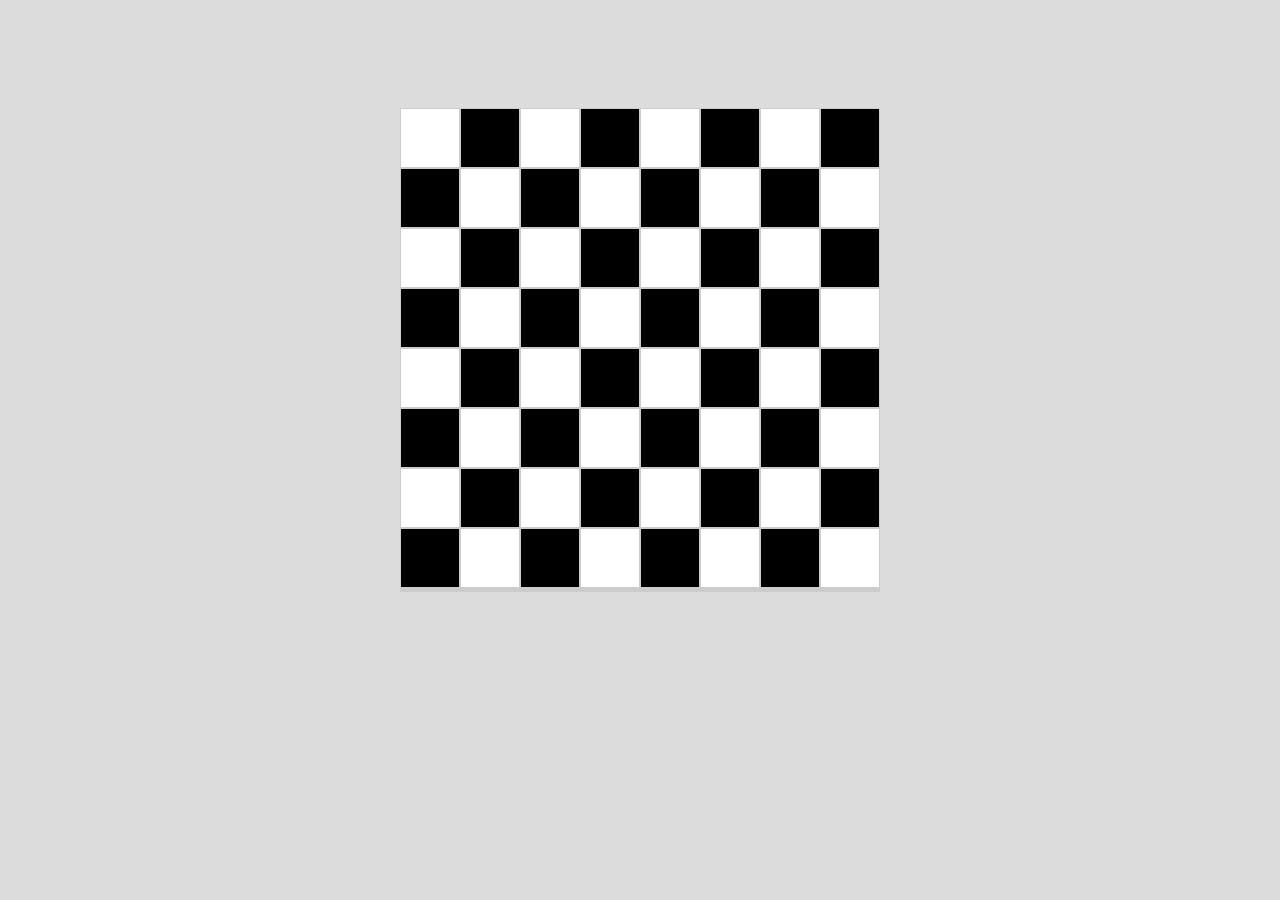
==== chess_web/index.html @ 3dfe7e50 "Add initial HTML, CSS, and JS files for chess web application" ====
<!DOCTYPE html>
<html lang="en">
<head>
    <meta charset="UTF-8">
    <meta name="viewport" content="width=device-width, initial-scale=1.0">
    <title>clutchess</title>
</head>
<link rel="stylesheet" href="style.css">   
<body>
    <!-- <h1 class="title">Chess game in browser</h1> -->
    <div class="grid">
                <div class="white"></div><div class="black"></div><div class="white"></div><div class="black"></div><div class="white"></div><div class="black"></div><div class="white"></div><div class="black"></div>
                <div class="black"></div><div class="white"></div><div class="black"></div><div class="white"></div><div class="black"></div><div class="white"></div><div class="black"></div><div class="white"></div>
                <div class="white"></div><div class="black"></div><div class="white"></div><div class="black"></div><div class="white"></div><div class="black"></div><div class="white"></div><div class="black"></div>
                <div class="black"></div><div class="white"></div><div class="black"></div><div class="white"></div><div class="black"></div><div class="white"></div><div class="black"></div><div class="white"></div>
                <div class="white"></div><div class="black"></div><div class="white"></div><div class="black"></div><div class="white"></div><div class="black"></div><div class="white"></div><div class="black"></div>
                <div class="black"></div><div class="white"></div><div class="black"></div><div class="white"></div><div class="black"></div><div class="white"></div><div class="black"></div><div class="white"></div>
                <div class="white"></div><div class="black"></div><div class="white"></div><div class="black"></div><div class="white"></div><div class="black"></div><div class="white"></div><div class="black"></div>
                <div class="black"></div><div class="white"></div><div class="black"></div><div class="white"></div><div class="black"></div><div class="white"></div><div class="black"></div><div class="white"></div>
                <div class="white"></div><div class="black"></div><div class="white"></div><div class="black"></div><div class="white"></div><div class="black"></div><div class="white"></div><div class="black"></div>
                <div class="black"></div><div class="white"></div><div class="black"></div><div class="white"></div><div class="black"></div><div class="white"></div><div class="black"></div><div class="white"></div>
                <div></div>
</body>
</html>
---- chess_web/style.css ----
body {
    background-color: gainsboro;
    /* margin: 0;
    justify-content: center;
    display: flex;
    align-items: center;
    height: 100vh; */
}
.grid {
    display: grid;
    grid-template-columns: repeat(8,60px);
    grid-template-rows: repeat(8, 60px);
    justify-content: center;
    
    margin: auto;
    padding-top: 100px;
}
.grid .white {
    background-color: white;
    border: 1px solid #ccc;
}
.grid .black {
    background-color: black;
    border: 1px solid #ccc;
}
title {
    align-items: center;
    position: relative;
}
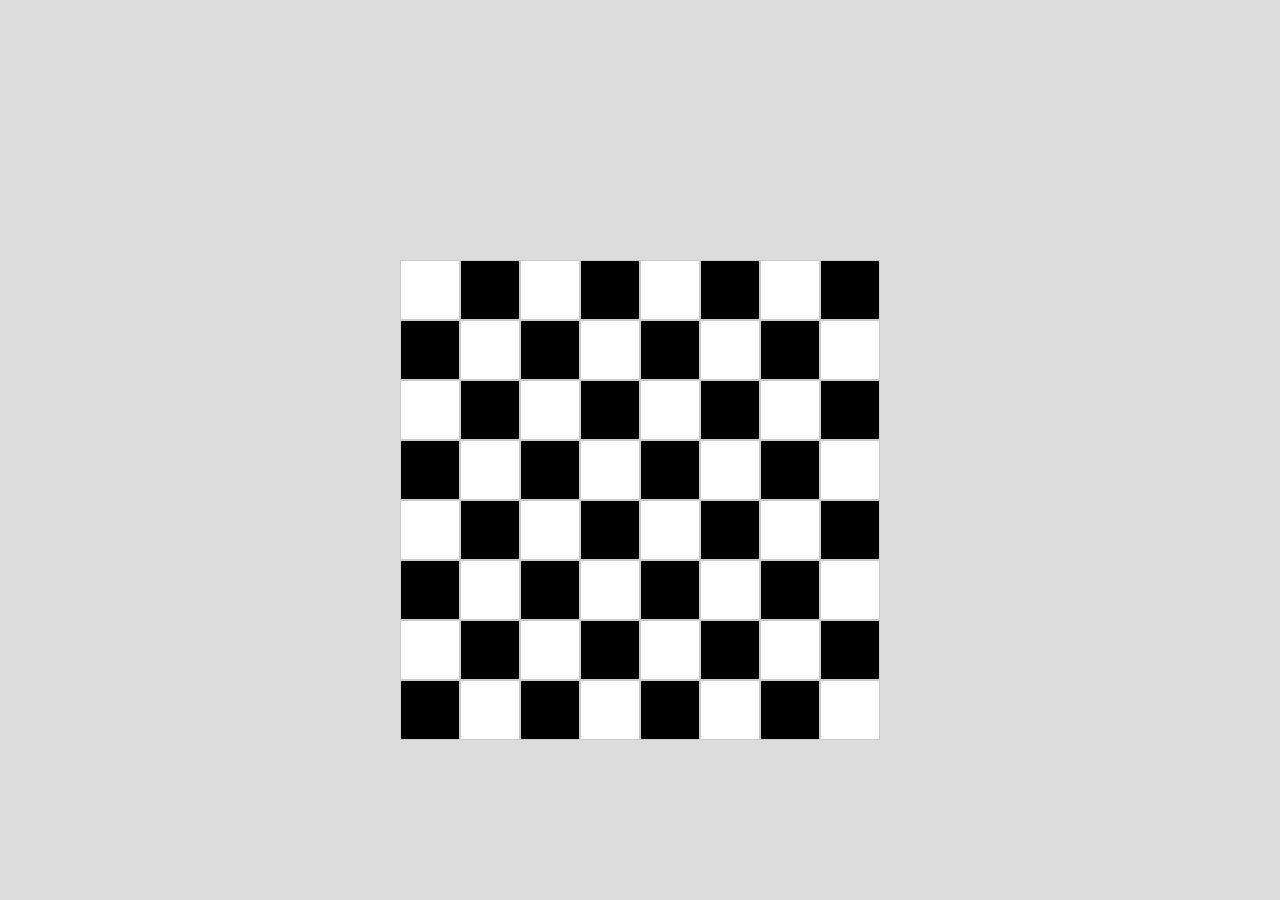
==== commit 788507c2: "Implement chessboard grid in HTML and JavaScript, and adjust CSS styles" ====
--- a/chess_web/index.html
+++ b/chess_web/index.html
@@ -7,18 +7,8 @@
 </head>
 <link rel="stylesheet" href="style.css">   
 <body>
-    <!-- <h1 class="title">Chess game in browser</h1> -->
     <div class="grid">
-                <div class="white"></div><div class="black"></div><div class="white"></div><div class="black"></div><div class="white"></div><div class="black"></div><div class="white"></div><div class="black"></div>
-                <div class="black"></div><div class="white"></div><div class="black"></div><div class="white"></div><div class="black"></div><div class="white"></div><div class="black"></div><div class="white"></div>
-                <div class="white"></div><div class="black"></div><div class="white"></div><div class="black"></div><div class="white"></div><div class="black"></div><div class="white"></div><div class="black"></div>
-                <div class="black"></div><div class="white"></div><div class="black"></div><div class="white"></div><div class="black"></div><div class="white"></div><div class="black"></div><div class="white"></div>
-                <div class="white"></div><div class="black"></div><div class="white"></div><div class="black"></div><div class="white"></div><div class="black"></div><div class="white"></div><div class="black"></div>
-                <div class="black"></div><div class="white"></div><div class="black"></div><div class="white"></div><div class="black"></div><div class="white"></div><div class="black"></div><div class="white"></div>
-                <div class="white"></div><div class="black"></div><div class="white"></div><div class="black"></div><div class="white"></div><div class="black"></div><div class="white"></div><div class="black"></div>
-                <div class="black"></div><div class="white"></div><div class="black"></div><div class="white"></div><div class="black"></div><div class="white"></div><div class="black"></div><div class="white"></div>
-                <div class="white"></div><div class="black"></div><div class="white"></div><div class="black"></div><div class="white"></div><div class="black"></div><div class="white"></div><div class="black"></div>
-                <div class="black"></div><div class="white"></div><div class="black"></div><div class="white"></div><div class="black"></div><div class="white"></div><div class="black"></div><div class="white"></div>
-                <div></div>
+    </div>
+    <script src="index.js"></script>
 </body>
 </html>
--- a/chess_web/style.css
+++ b/chess_web/style.css
@@ -1,11 +1,11 @@
 
 body {
     background-color: gainsboro;
-    /* margin: 0;
+    margin: 0;
     justify-content: center;
     display: flex;
     align-items: center;
-    height: 100vh; */
+    height: 100vh;
 }
 .grid {
     display: grid;
@@ -24,7 +24,4 @@
     background-color: black;
     border: 1px solid #ccc;
 }
-title {
-    align-items: center;
-    position: relative;
-}
+
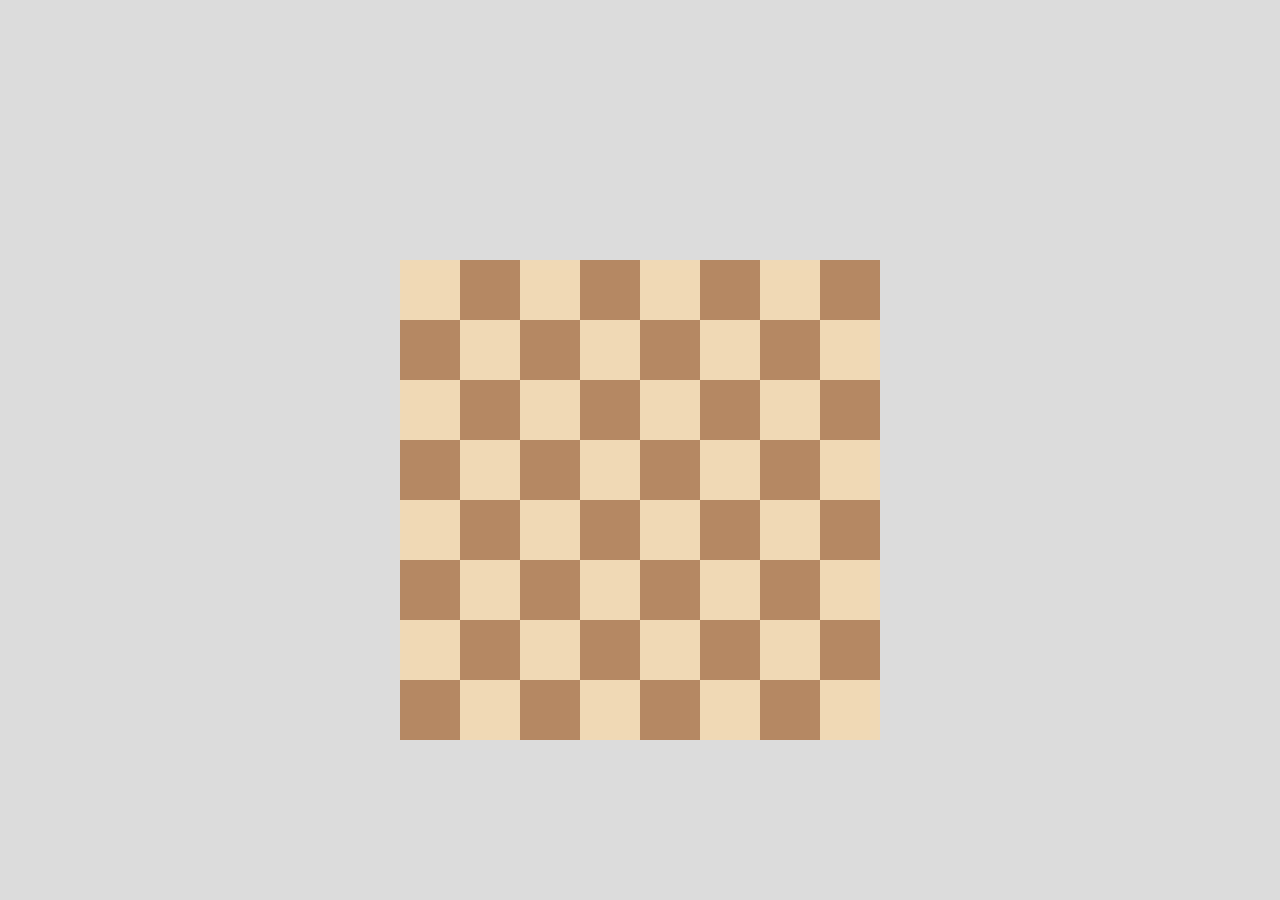
==== commit 5c738779: "Add error and game over banners with styling for user feedback" ====
--- a/chess_web/index.html
+++ b/chess_web/index.html
@@ -10,5 +10,7 @@
     <div class="grid">
     </div>
     <script src="index.js"></script>
+    <div id="error-banner" class="hidden"></div>
+    <div id="game-over-banner" class="hidden"></div>
 </body>
 </html>
--- a/chess_web/style.css
+++ b/chess_web/style.css
@@ -1,4 +1,26 @@
-
+.hidden {
+    display: none;
+}
+#game-over-banner{
+    position: fixed;
+    top: 50px;
+    left: 50%;
+    transform: translateX(-50%);
+    background-color: white;
+    color: red;
+    padding: 10px 20px;
+    border-radius: 6px;
+}
+#error-banner {
+    position: fixed;
+    top: 20px;
+    left: 50%;
+    transform: translateX(-50%);
+    background-color: white;
+    color: red;
+    padding: 10px 20px;
+    border-radius: 6px;
+}
 body {
     background-color: gainsboro;
     margin: 0;
@@ -17,11 +39,63 @@
     padding-top: 100px;
 }
 .grid .white {
-    background-color: white;
-    border: 1px solid #ccc;
+    background-color: #f0d9b5;
+    border: 0px solid #ccc;
 }
 .grid .black {
-    background-color: black;
-    border: 1px solid #ccc;
+    background-color: #b58863;
+    border: 0px solid #ccc;
 }
 
+.grid > div {
+    background-size: contain;
+    background-repeat: no-repeat;
+    background-position: center;
+}
+.grid .black.selected,
+.grid .white.selected {
+    position: relative;
+}
+.grid .black.selected::after,
+.grid .white.selected::after {
+    content: "";
+    position: absolute;
+    top: 50%;
+    left: 50%;
+    transform: translate(-50%, -50%);
+    width: 60px;
+    height: 60px;
+    border: 5px solid yellow;
+    box-sizing: border-box;
+}
+.valid-move {
+    position: relative;
+}
+.valid-move::after {
+    content: "";
+    position: absolute;
+    top: 50%;
+    left: 50%;
+    width: 16px;
+    height: 16px;
+    background-color: rgba(0, 0, 0, 0.4);
+    border-radius: 50%;
+    transform: translate(-50%, -50%);
+}
+.grid .black.capture,
+.grid .white.capture{
+    position: relative;
+}
+.grid .black.capture::after,
+.grid .white.capture::after {
+    content: "";
+    position: absolute;
+    top: 50%;
+    left: 50%;
+    transform: translate(-50%, -50%);
+    width: 60px;
+    height: 60px;
+    border: 3px solid red;
+    border-radius: 50%;
+    box-sizing: border-box;
+}
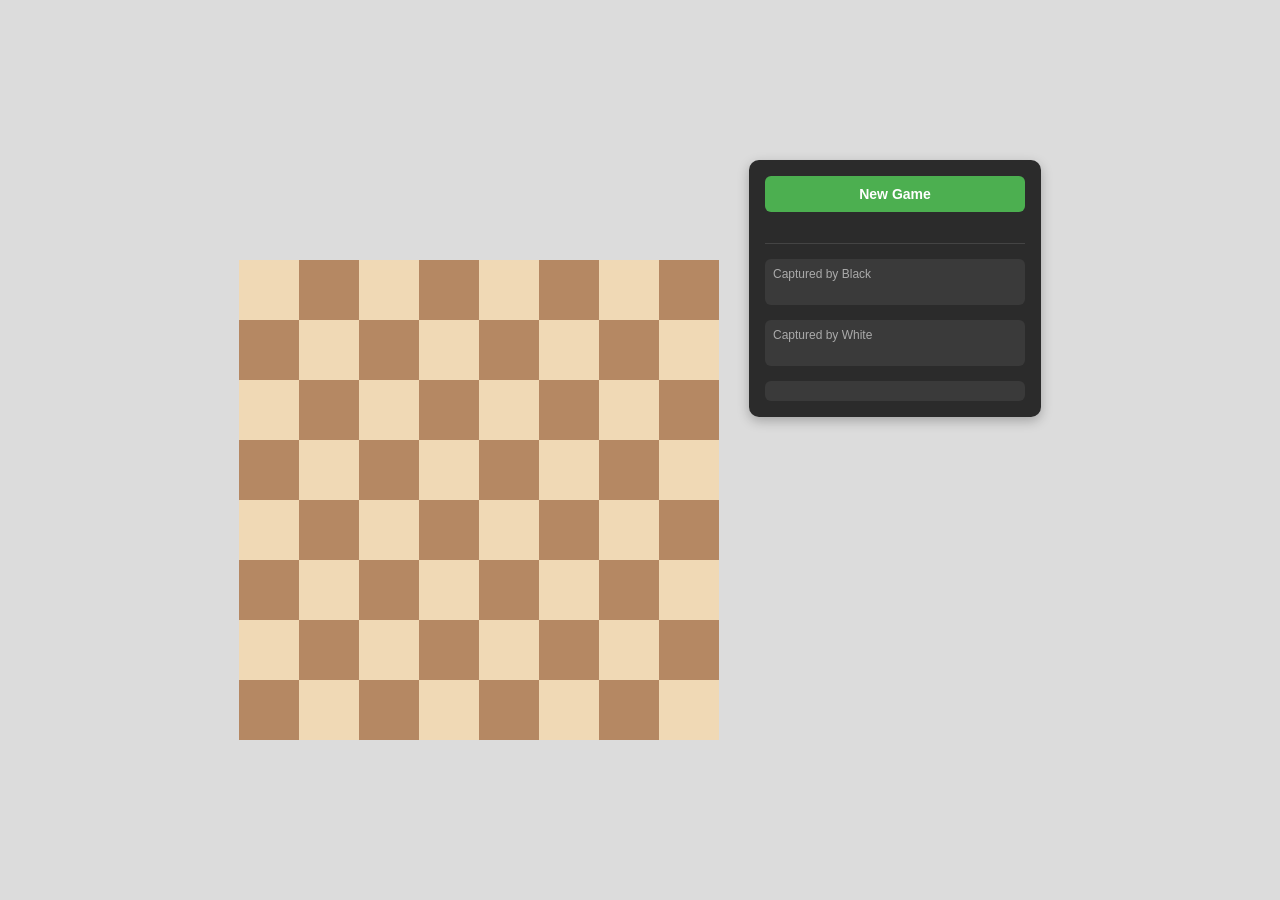
==== commit 8cae069a: "Enhance chess game UI with sidebar, promotion picker, and sound effects; implement game reset functi" ====
--- a/chess_web/index.html
+++ b/chess_web/index.html
@@ -7,10 +7,37 @@
 </head>
 <link rel="stylesheet" href="style.css">   
 <body>
-    <div class="grid">
+    <div id="error-banner" class="hidden"></div>
+    <div class="game-container">
+        <div class="grid"></div>
+        <div class="sidebar">
+            <button id="new-game-btn" onclick="showResetConfirm()">New Game</button>
+            <div id="turn-indicator"></div>
+            <div id="captured-white"></div>
+            <div id="captured-black"></div>
+            <div id="move-history"></div>
+        </div>
+    </div>
+    <div id="game-over-banner" class="hidden">
+        <p id="game-over-message"></p>
+        <button id="play-again-btn" onclick="resetGame()">Play Again</button>
+    </div>
+    <div id="reset-confirm-banner" class="hidden">
+    <p>Are you sure you want to start a new game?</p>
+    <div class="button-row">
+        <button id="confirm-reset-btn" onclick="resetGame(); hideResetConfirm()">Yes, New Game</button>
+        <button id="cancel-reset-btn" onclick="hideResetConfirm()">Cancel</button>
+    </div>
+    </div>
+    <div id="promotion-picker" class="hidden">
+        <p>Promote pawn to:</p>
+        <div class="button-row">
+            <button class="promotion-btn" onclick="choosePromotion('Q')">Queen</button>
+            <button class="promotion-btn" onclick="choosePromotion('R')">Rook</button>
+            <button class="promotion-btn" onclick="choosePromotion('B')">Bishop</button>
+            <button class="promotion-btn" onclick="choosePromotion('N')">Knight</button>
+        </div>
     </div>
     <script src="index.js"></script>
-    <div id="error-banner" class="hidden"></div>
-    <div id="game-over-banner" class="hidden"></div>
 </body>
 </html>
--- a/chess_web/style.css
+++ b/chess_web/style.css
@@ -1,26 +1,7 @@
 .hidden {
-    display: none;
-}
-#game-over-banner{
-    position: fixed;
-    top: 50px;
-    left: 50%;
-    transform: translateX(-50%);
-    background-color: white;
-    color: red;
-    padding: 10px 20px;
-    border-radius: 6px;
-}
-#error-banner {
-    position: fixed;
-    top: 20px;
-    left: 50%;
-    transform: translateX(-50%);
-    background-color: white;
-    color: red;
-    padding: 10px 20px;
-    border-radius: 6px;
-}
+    display: none !important;
+}
+
 body {
     background-color: gainsboro;
     margin: 0;
@@ -28,16 +9,25 @@
     display: flex;
     align-items: center;
     height: 100vh;
-}
+    font-family: Arial, sans-serif;
+}
+
+/* ===== Layout ===== */
+.game-container {
+    display: flex;
+    gap: 30px;
+    align-items: flex-start;
+}
+
 .grid {
     display: grid;
-    grid-template-columns: repeat(8,60px);
+    grid-template-columns: repeat(8, 60px);
     grid-template-rows: repeat(8, 60px);
     justify-content: center;
-    
     margin: auto;
     padding-top: 100px;
 }
+
 .grid .white {
     background-color: #f0d9b5;
     border: 0px solid #ccc;
@@ -46,12 +36,13 @@
     background-color: #b58863;
     border: 0px solid #ccc;
 }
-
 .grid > div {
     background-size: contain;
     background-repeat: no-repeat;
     background-position: center;
 }
+
+/* ===== Selection / valid-move / capture highlights ===== */
 .grid .black.selected,
 .grid .white.selected {
     position: relative;
@@ -68,6 +59,7 @@
     border: 5px solid yellow;
     box-sizing: border-box;
 }
+
 .valid-move {
     position: relative;
 }
@@ -82,8 +74,9 @@
     border-radius: 50%;
     transform: translate(-50%, -50%);
 }
+
 .grid .black.capture,
-.grid .white.capture{
+.grid .white.capture {
     position: relative;
 }
 .grid .black.capture::after,
@@ -98,4 +91,210 @@
     border: 3px solid red;
     border-radius: 50%;
     box-sizing: border-box;
+}
+.grid .white.check,
+.grid .black.check {
+    position: relative;
+}
+.grid .white.check::after,
+.grid .black.check::after {
+    content: "";
+    position: absolute;
+    top: 50%;
+    left: 50%;
+    transform: translate(-50%, -50%);
+    width: 60px;
+    height: 60px;
+    border: 5px solid red;
+    box-sizing: border-box;
+}
+
+/* ===== Sidebar ===== */
+.sidebar {
+    width: 260px;
+    display: flex;
+    flex-direction: column;
+    gap: 15px;
+    background-color: #2b2b2b;
+    border-radius: 10px;
+    padding: 16px;
+    box-shadow: 0 4px 12px rgba(0, 0, 0, 0.25);
+    color: #eee;
+}
+
+#turn-indicator {
+    font-size: 18px;
+    font-weight: bold;
+    text-align: center;
+    padding: 8px 0;
+    border-bottom: 1px solid #444;
+}
+
+.captured-piece {
+    width: 24px;
+    height: 24px;
+}
+
+#captured-white, #captured-black {
+    display: flex;
+    flex-wrap: wrap;
+    gap: 2px;
+    background-color: #3a3a3a;
+    border-radius: 6px;
+    padding: 8px;
+    min-height: 30px;
+}
+#captured-white::before {
+    content: "Captured by Black";
+    display: block;
+    width: 100%;
+    font-size: 12px;
+    color: #aaa;
+    margin-bottom: 4px;
+}
+#captured-black::before {
+    content: "Captured by White";
+    display: block;
+    width: 100%;
+    font-size: 12px;
+    color: #aaa;
+    margin-bottom: 4px;
+}
+
+#move-history {
+    max-height: 300px;
+    overflow-y: auto;
+    border-radius: 6px;
+    padding: 10px;
+    background-color: #3a3a3a;
+    color: #ddd;
+    font-family: monospace;
+    font-size: 13px;
+}
+#move-history div {
+    padding: 2px 0;
+    border-bottom: 1px solid #4a4a4a;
+}
+
+/* ===== Buttons ===== */
+#new-game-btn, #play-again-btn {
+    background-color: #4caf50;
+    color: white;
+    border: none;
+    border-radius: 6px;
+    padding: 10px 16px;
+    font-size: 14px;
+    font-weight: bold;
+    cursor: pointer;
+    transition: background-color 0.15s ease, transform 0.05s ease;
+}
+#new-game-btn:hover, #play-again-btn:hover {
+    background-color: #43a047;
+}
+#new-game-btn:active, #play-again-btn:active {
+    transform: scale(0.97);
+}
+#new-game-btn {
+    width: 100%;
+}
+#confirm-reset-btn , #cancel-reset-btn {
+    background-color: #f44336;
+    color: white;
+    border: none;
+    border-radius: 6px;
+    padding: 10px 16px;
+    font-size: 14px;
+    font-weight: bold;
+    flex-direction: column;
+    gap: 15px;
+    cursor: pointer;
+    transition: background-color 0.15s ease, transform 0.05s ease;
+}
+#confirm-reset-btn:hover, #cancel-reset-btn:hover {
+    background-color: #e53935;
+}
+#confirm-reset-btn:active, #cancel-reset-btn:active {
+    transform: scale(0.97);
+}
+.promotion-btn{
+    background-color: #f44336;
+    color: white;
+    border: none;
+    border-radius: 6px;
+    padding: 10px 16px;
+    font-size: 14px;
+    font-weight: bold;
+    flex-direction: column;
+    gap: 15px;
+    cursor: pointer;
+    transition: background-color 0.15s ease, transform 0.05s ease;
+}
+.promotion-btn:hover {
+    background-color: #e53935;
+}
+.promotion-btn:active {
+    transform: scale(0.97);
+}
+/* ===== Banners ===== */
+#error-banner {
+    position: fixed;
+    top: 20px;
+    left: 50%;
+    transform: translateX(-50%);
+    background-color: white;
+    color: red;
+    padding: 10px 20px;
+    border-radius: 6px;
+}
+
+#game-over-banner {
+    position: fixed;
+    top: 50%;
+    left: 50%;
+    transform: translate(-50%, -50%);
+    background-color: white;
+    color: #222;
+    padding: 24px 32px;
+    border-radius: 10px;
+    display: flex;
+    flex-direction: column;
+    align-items: center;
+    gap: 14px;
+    font-size: 20px;
+    font-weight: bold;
+    box-shadow: 0 8px 24px rgba(0, 0, 0, 0.3);
+}
+#reset-confirm-banner {
+    position: fixed;
+    top: 50%;
+    left: 50%;
+    transform: translate(-50%, -50%);
+    background-color: white;
+    color: #222;
+    padding: 24px 32px;
+    border-radius: 10px;
+    display: flex;
+    flex-direction: column;
+    align-items: center;
+    gap: 14px;
+    font-size: 20px;
+    font-weight: bold;
+    box-shadow: 0 8px 24px rgba(0, 0, 0, 0.3);
+}
+#promotion-picker {
+    position: fixed;
+    top: 50%;
+    left: 50%;
+    transform: translate(-50%, -50%);
+    background-color: white;
+    color: #222;
+    padding: 24px 32px;
+    border-radius: 10px;
+    display: flex;
+    flex-direction: column;
+    align-items: center;
+    gap: 14px;
+    font-size: 20px;
+    font-weight: bold;
+    box-shadow: 0 8px 24px rgba(0, 0, 0, 0.3);
 }
